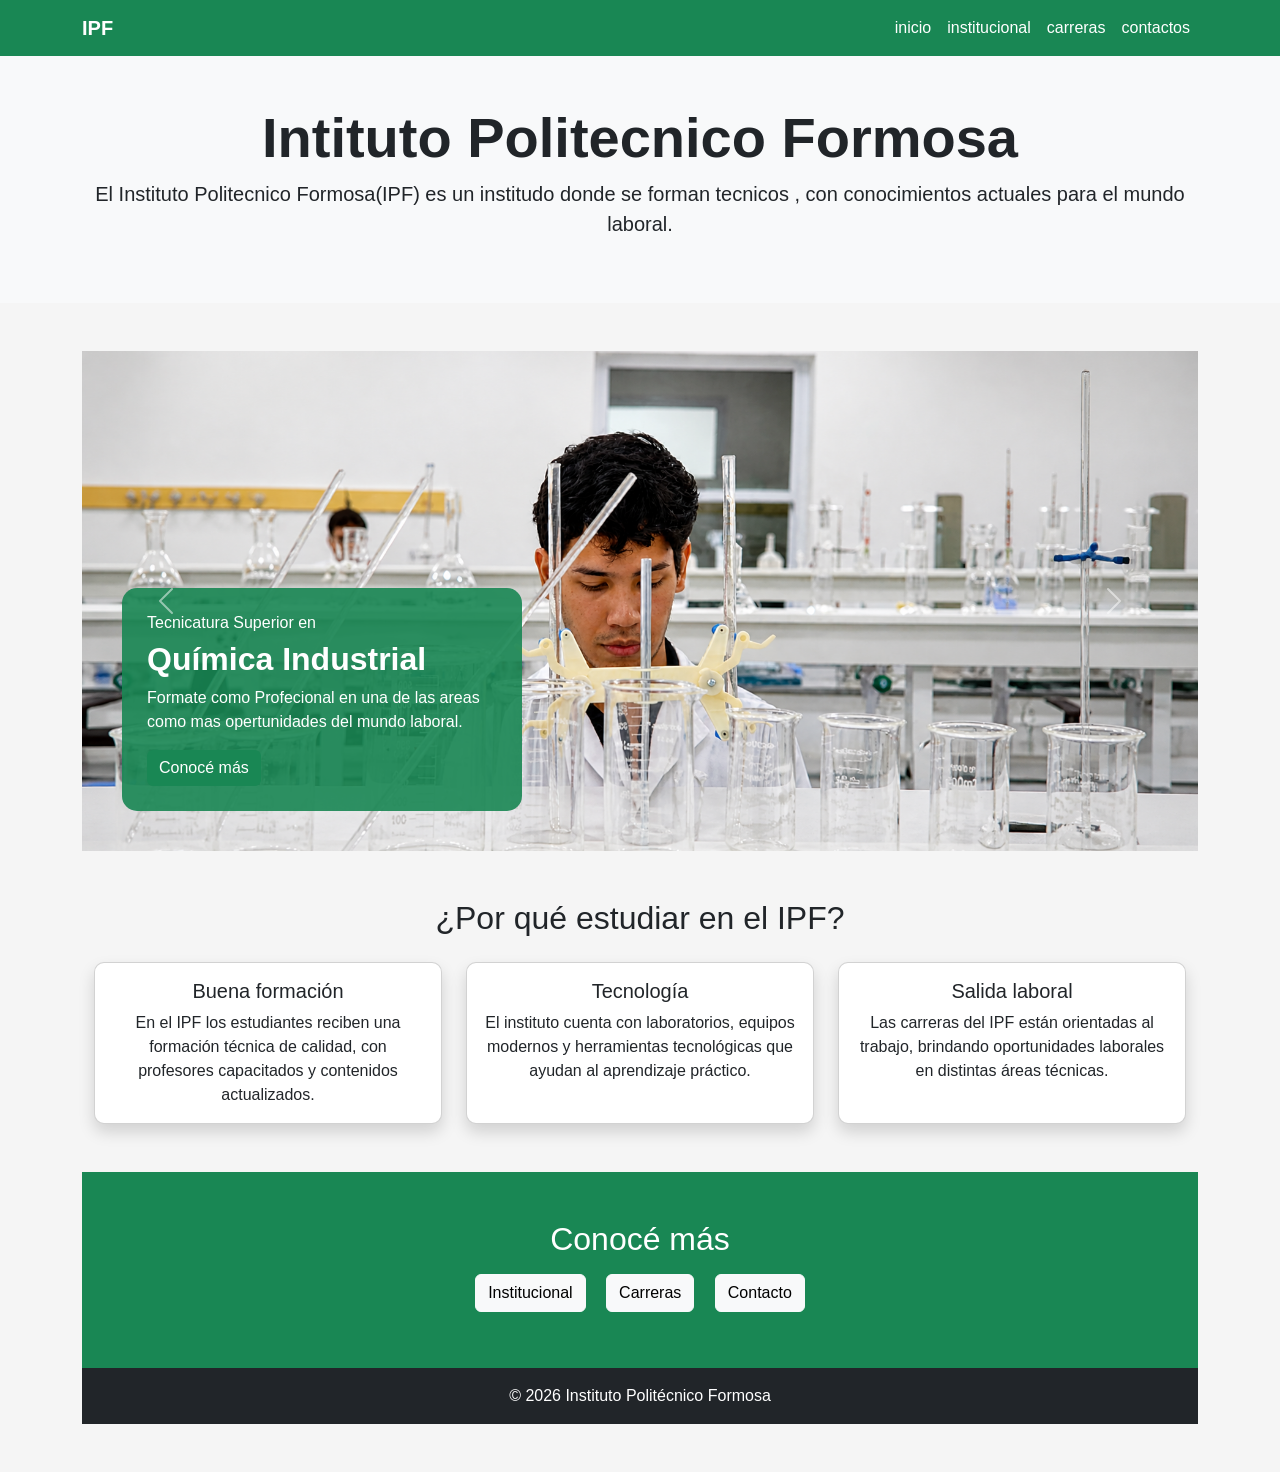
==== index.html @ b55a0e22 "se creo rama dev-index" ====
<!doctype html>
<html lang="en">
  <head>
    <meta charset="UTF-8" />
    <meta name="viewport" content="width=device-width, initial-scale=1.0" />
    <title>Instituto Politécnico Formosa</title>
    <link rel="shortcut icon" type="image/x-icon" href="asset/img/LogoIPF (2).png" />
    <link
      href="https://cdn.jsdelivr.net/npm/bootstrap@5.3.8/dist/css/bootstrap.min.css"
      rel="stylesheet"
      integrity="sha384-sRIl4kxILFvY47J16cr9ZwB07vP4J8+LH7qKQnuqkuIAvNWLzeN8tE5YBujZqJLB"
      crossorigin="anonymous"
    />
    <link rel="stylesheet" href="asset/css/style.css">
  </head>
  <body>
    <nav class="navbar navbar-expand-lg navbar-dark bg-success">
      <div class="container">
        <a class="navbar-brand fw-bold" href="#">IPF</a>
        <button
          class="navbar-toggler"
          data-bs-toggle="collapse"
          data-bs-target="#menu"
        >
          <span class="navbar-toggler-icon"></span>
        </button>

        <div class="collapse navbar-collapse" id="menu">
          <ul class="navbar-nav ms-auto">
            <li class="nav-item">
              <a class="nav-link active" href="index.html">inicio</a>
            </li>
            <li class="nav-item">
              <a class="nav-link active" href="institucional.html"
                >institucional</a>
            </li>
            <li class="nav-item">
              <a class="nav-link active" href="carreras.html">carreras</a>
            </li>
            <li class="nav-item">
              <a class="nav-link active" href="contactos.html">contactos</a>
            </li>
          </ul>
        </div>
      </div>
    </nav>

    <header class="bg-light text-center p-5">
      <div class="container">
        <h1 class="display-4 fw-bold">Intituto Politecnico Formosa</h1>
        <p class="lead">
          El Instituto Politecnico Formosa(IPF) es un institudo donde se forman tecnicos , con conocimientos actuales para el mundo laboral. 
        </p>
      </div>
    </header>

    <div class="container my-5">
      <div id="carouselIPF" class="carousel slide" data-bs-ride="carousel">

  <div class="carousel-inner">

    <!-- ITEM 1 -->
    <div class="carousel-item active">
      <img src="asset/img/quimica industrial.png" class="d-block w-100" alt="">

      <!-- TEXTO ENCIMA -->
      <div class="overlay">
        <h5>Tecnicatura Superior en</h5>
        <h1>Química Industrial</h1>
        <p>Formate como Profecional en una de las areas como mas opertunidades del mundo laboral.</p>
        <a href="#" class="btn btn-success">Conocé más</a>
      </div>
    </div>

    <!-- ITEM 2 -->
    <div class="carousel-item">
      <img src="asset/img/Mecatronica.png" class="d-block w-100" alt="">

      <div class="overlay">
        <h5>Tecnicatura Superior en </h5>
        <h1>Mecatronica</h1>
        <p>Formate como Profecional en una de las areas como mas opertunidades del mundo laboral</p>
      </div>
    </div>

    <!-- ITEM 3 -->
    <div class="carousel-item">
      <img src="asset/img/Desarrollo de Sofwtware.png" class="d-block w-100" alt="">

      <div class="overlay">
        <h5>Tecnicatura Superior en</h5>
        <h1>Desarrollo de Sofwtware Multiplataforma</h1>
        <p>Formate como Profecional en una de las areas como mas opertunidades del mundo laboral</p>
      </div>
    </div>

  </div>

  <!-- BOTONES -->
  <button class="carousel-control-prev" type="button" data-bs-target="#carouselIPF" data-bs-slide="prev">
    <span class="carousel-control-prev-icon"></span>
  </button>

  <button class="carousel-control-next" type="button" data-bs-target="#carouselIPF" data-bs-slide="next">
    <span class="carousel-control-next-icon"></span>
  </button>
</div>
<!-- Información destacada -->
<section class="container my-5">
  <h2 class="text-center mb-4">¿Por qué estudiar en el IPF?</h2>

  <div class="row g-4">

    <div class="col-md-4">
      <div class="card h-100 text-center shadow">
        <div class="card-body">
          <h5 class="card-title">Buena formación</h5>
          <p class="card-text">En el IPF los estudiantes reciben una formación técnica de calidad, con profesores capacitados y contenidos actualizados.</p>
        </div>
      </div>
    </div>

    <div class="col-md-4">
      <div class="card h-100 text-center shadow">
        <div class="card-body">
          <h5 class="card-title">Tecnología</h5>
          <p class="card-text">El instituto cuenta con laboratorios, equipos modernos y herramientas tecnológicas que ayudan al aprendizaje práctico.</p>
        </div>
      </div>
    </div>
 <div class="col-md-4">
      <div class="card h-100 text-center shadow">
        <div class="card-body">
          <h5 class="card-title">Salida laboral</h5>
          <p class="card-text">Las carreras del IPF están orientadas al trabajo, brindando oportunidades laborales en distintas áreas técnicas.</p>
        </div>
      </div>
    </div>

  </div>
</section>
<!-- Enlaces -->
<section class="bg-success text-white text-center p-5">
  <div class="container">
    <h2>Conocé más</h2>
    <a href="institucional.html" class="btn btn-light m-2">Institucional</a>
    <a href="carreras.html" class="btn btn-light m-2">Carreras</a>
    <a href="contacto.html" class="btn btn-light m-2">Contacto</a>
  </div>
</section>

</main>

<!-- Pie de página -->
<footer class="bg-dark text-white text-center p-3">
  <p class="mb-0">© 2026 Instituto Politécnico Formosa</p>
</footer>

    <script
      src="https://cdn.jsdelivr.net/npm/bootstrap@5.3.8/dist/js/bootstrap.bundle.min.js"
      integrity="sha384-FKyoEForCGlyvwx9Hj09JcYn3nv7wiPVlz7YYwJrWVcXK/BmnVDxM+D2scQbITxI"
      crossorigin="anonymous"
    ></script>
  </body>
</html>
---- asset/css/style.css ----
body {
    font-family: Arial, sans-serif;
    background-color: #f5f5f5;
}

/* Carrusel */
.carousel img {
    height: 400px;
    object-fit: cover;
}

/* Cards */
.card {
    border-radius: 10px;
    transition: 0.3s;
}

.card:hover {
    transform: scale(1.05);
}

/* Botones */
.btn-success {
    background-color: #198754;
    border: none;
}

.btn-success:hover {
    background-color: #146c43;
}

/* Tamaño del carrusel */
.carousel img {
    height: 500px;
    object-fit: cover;
}

/* Caja verde encima */
.overlay {
    position: absolute;
    bottom: 40px;
    left: 40px;
    background: rgba(25, 135, 84, 0.9); /* verde */
    color: white;
    padding: 25px;
    border-radius: 15px;
    max-width: 400px;
}

/* Texto */
.overlay h1 {
    font-size: 2rem;
    font-weight: bold;
}

.overlay h5 {
    font-size: 1rem;
}
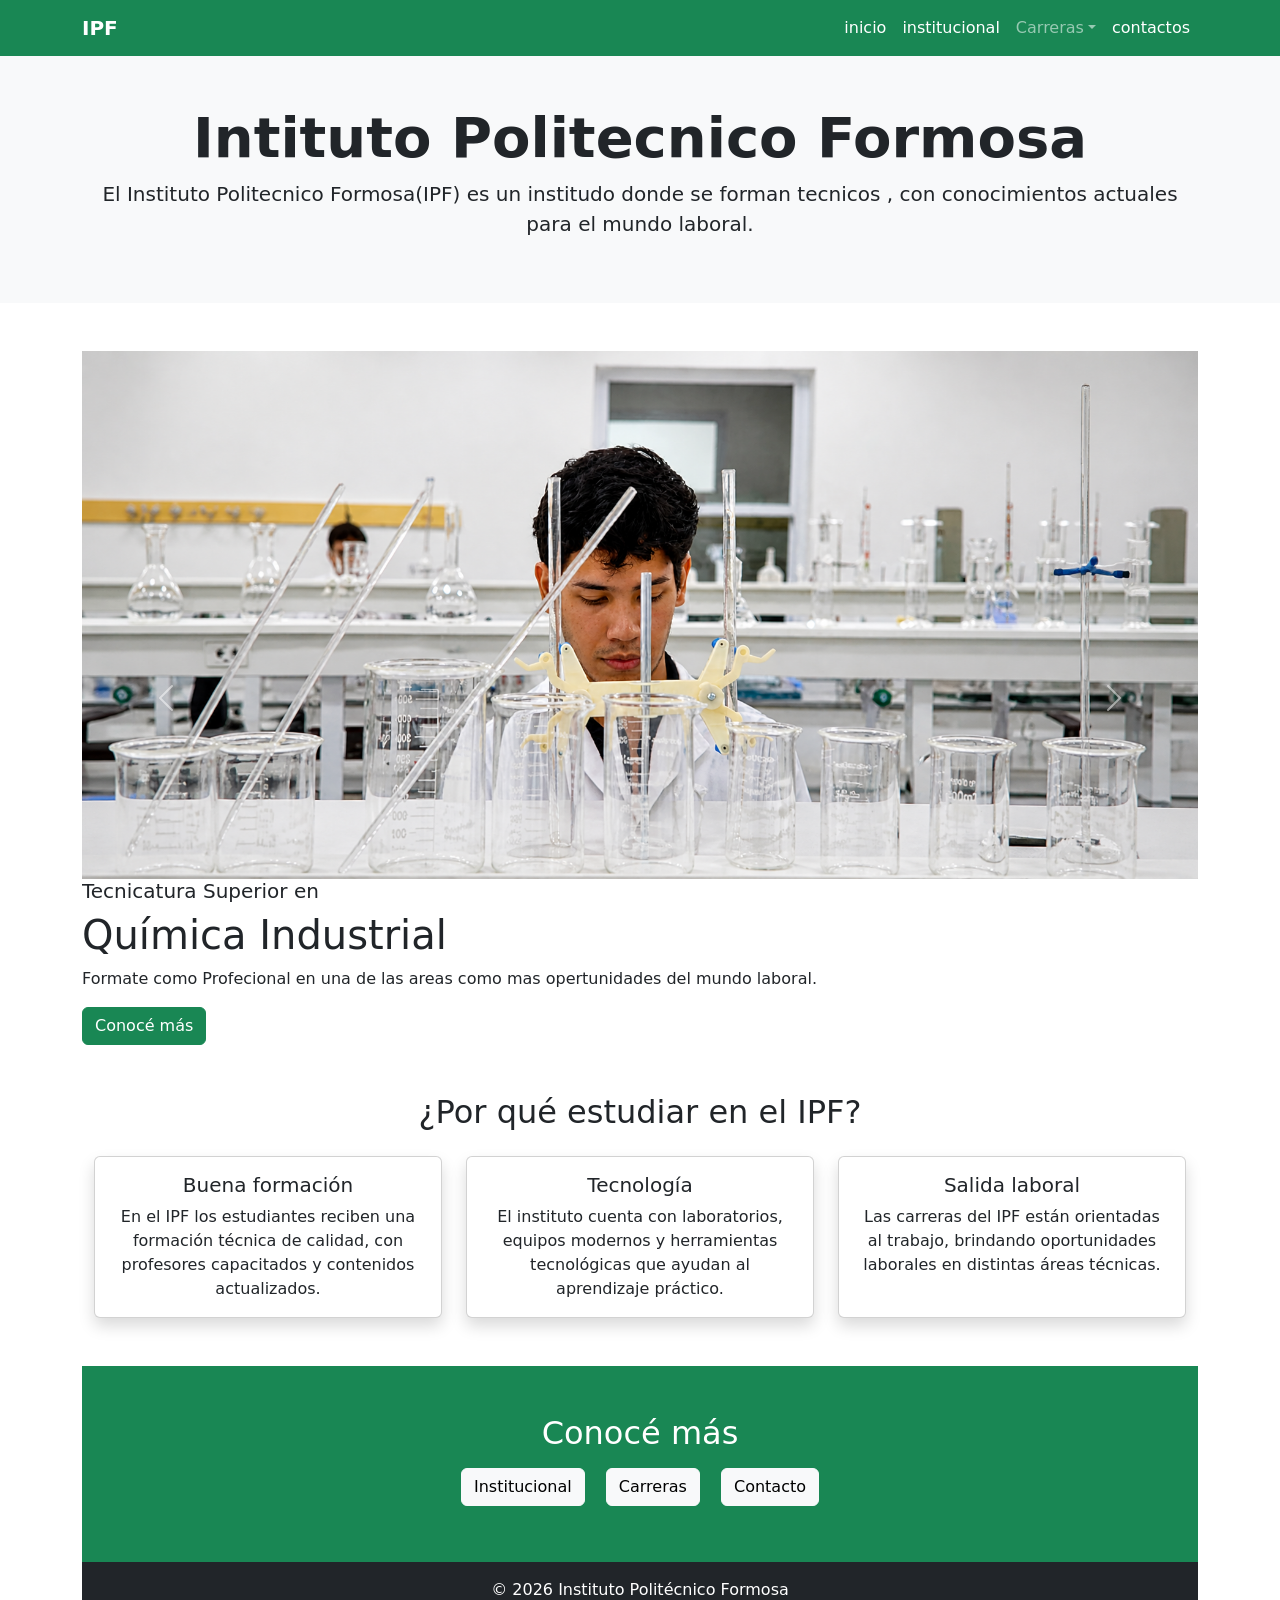
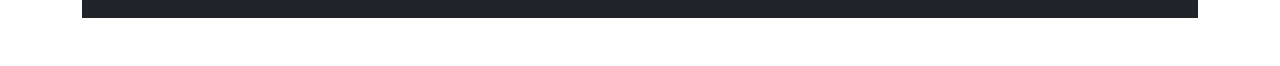
==== commit 1f3d0abe: "Update index.html" ====
--- a/index.html
+++ b/index.html
@@ -34,8 +34,30 @@
               <a class="nav-link active" href="institucional.html"
                 >institucional</a>
             </li>
-            <li class="nav-item">
-              <a class="nav-link active" href="carreras.html">carreras</a>
+            <li class="nav-item dropdown">
+              <a class="nav-link dropdown-toggle" href="#">Carreras</a>
+              <ul class="dropdown-menu">
+                <li>
+                  <a class="dropdown-item" href="quimica.html"
+                    >Quimica Industrial</a
+                  >
+                </li>
+                <li>
+                  <a class="dropdown-item" href="software.html"
+                    >Desarrollo de Software</a
+                  >
+                </li>
+                <li>
+                  <a class="dropdown-item" href="mecatronica.html"
+                    >Mecatronica</a
+                  >
+                </li>
+                <li>
+                  <a class="dropdown-item" href="telecomunicacion.html"
+                    >Telecomunicacion</a
+                  >
+                </li>
+              </ul>
             </li>
             <li class="nav-item">
               <a class="nav-link active" href="contactos.html">contactos</a>
--- a/asset/css/style.css
+++ b/asset/css/style.css
@@ -1,58 +1,14 @@
-body {
-    font-family: Arial, sans-serif;
-    background-color: #f5f5f5;
+.nav-item.dropdown:hover .dropdown-menu{
+    display: block;
+    margin-top: 0;
 }
 
-/* Carrusel */
-.carousel img {
-    height: 400px;
-    object-fit: cover;
+.dropdown-menu{
+    border-radius: 8px;
+    z-index: 9999;
 }
 
-/* Cards */
-.card {
-    border-radius: 10px;
-    transition: 0.3s;
+.dropdown-menu{
+    transition: all 0.3s ease;
 }
 
-.card:hover {
-    transform: scale(1.05);
-}
-
-/* Botones */
-.btn-success {
-    background-color: #198754;
-    border: none;
-}
-
-.btn-success:hover {
-    background-color: #146c43;
-}
-
-/* Tamaño del carrusel */
-.carousel img {
-    height: 500px;
-    object-fit: cover;
-}
-
-/* Caja verde encima */
-.overlay {
-    position: absolute;
-    bottom: 40px;
-    left: 40px;
-    background: rgba(25, 135, 84, 0.9); /* verde */
-    color: white;
-    padding: 25px;
-    border-radius: 15px;
-    max-width: 400px;
-}
-
-/* Texto */
-.overlay h1 {
-    font-size: 2rem;
-    font-weight: bold;
-}
-
-.overlay h5 {
-    font-size: 1rem;
-}
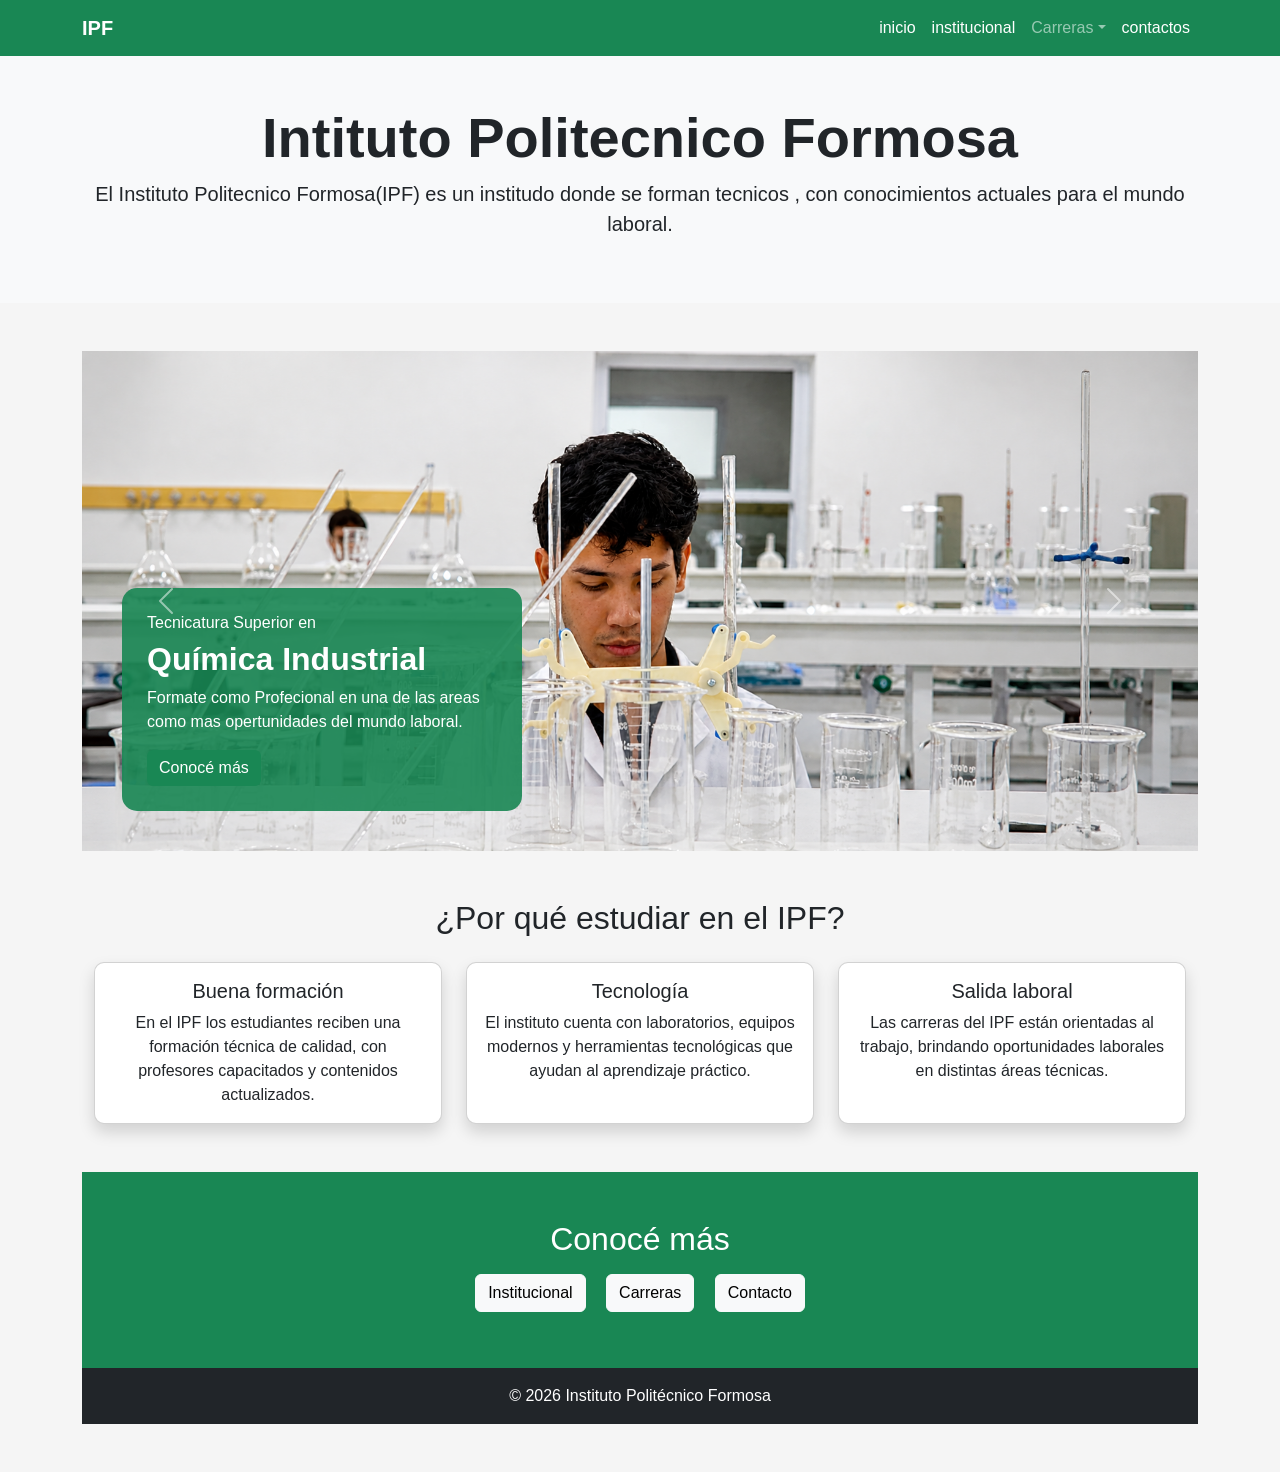
==== commit 4780199c: "se corigio los errores de la navegacion" ====
--- a/index.html
+++ b/index.html
@@ -13,8 +13,7 @@
     />
     <link rel="stylesheet" href="asset/css/style.css">
   </head>
-  <body>
-    <nav class="navbar navbar-expand-lg navbar-dark bg-success">
+  <body><nav class="navbar navbar-expand-lg navbar-dark bg-success">
       <div class="container">
         <a class="navbar-brand fw-bold" href="#">IPF</a>
         <button
@@ -32,7 +31,8 @@
             </li>
             <li class="nav-item">
               <a class="nav-link active" href="institucional.html"
-                >institucional</a>
+                >institucional</a
+              >
             </li>
             <li class="nav-item dropdown">
               <a class="nav-link dropdown-toggle" href="#">Carreras</a>
--- a/asset/css/style.css
+++ b/asset/css/style.css
@@ -1,3 +1,62 @@
+body {
+    font-family: Arial, sans-serif;
+    background-color: #f5f5f5;
+}
+
+/* Carrusel */
+.carousel img {
+    height: 400px;
+    object-fit: cover;
+}
+
+/* Cards */
+.card {
+    border-radius: 10px;
+    transition: 0.3s;
+}
+
+.card:hover {
+    transform: scale(1.05);
+}
+
+/* Botones */
+.btn-success {
+    background-color: #198754;
+    border: none;
+}
+
+.btn-success:hover {
+    background-color: #146c43;
+}
+
+/* Tamaño del carrusel */
+.carousel img {
+    height: 500px;
+    object-fit: cover;
+}
+
+/* Caja verde encima */
+.overlay {
+    position: absolute;
+    bottom: 40px;
+    left: 40px;
+    background: rgba(25, 135, 84, 0.9); /* verde */
+    color: white;
+    padding: 25px;
+    border-radius: 15px;
+    max-width: 400px;
+}
+
+/* Texto */
+.overlay h1 {
+    font-size: 2rem;
+    font-weight: bold;
+}
+
+.overlay h5 {
+    font-size: 1rem;
+}
+
 .nav-item.dropdown:hover .dropdown-menu{
     display: block;
     margin-top: 0;
@@ -10,5 +69,4 @@
 
 .dropdown-menu{
     transition: all 0.3s ease;
-}
-
+}
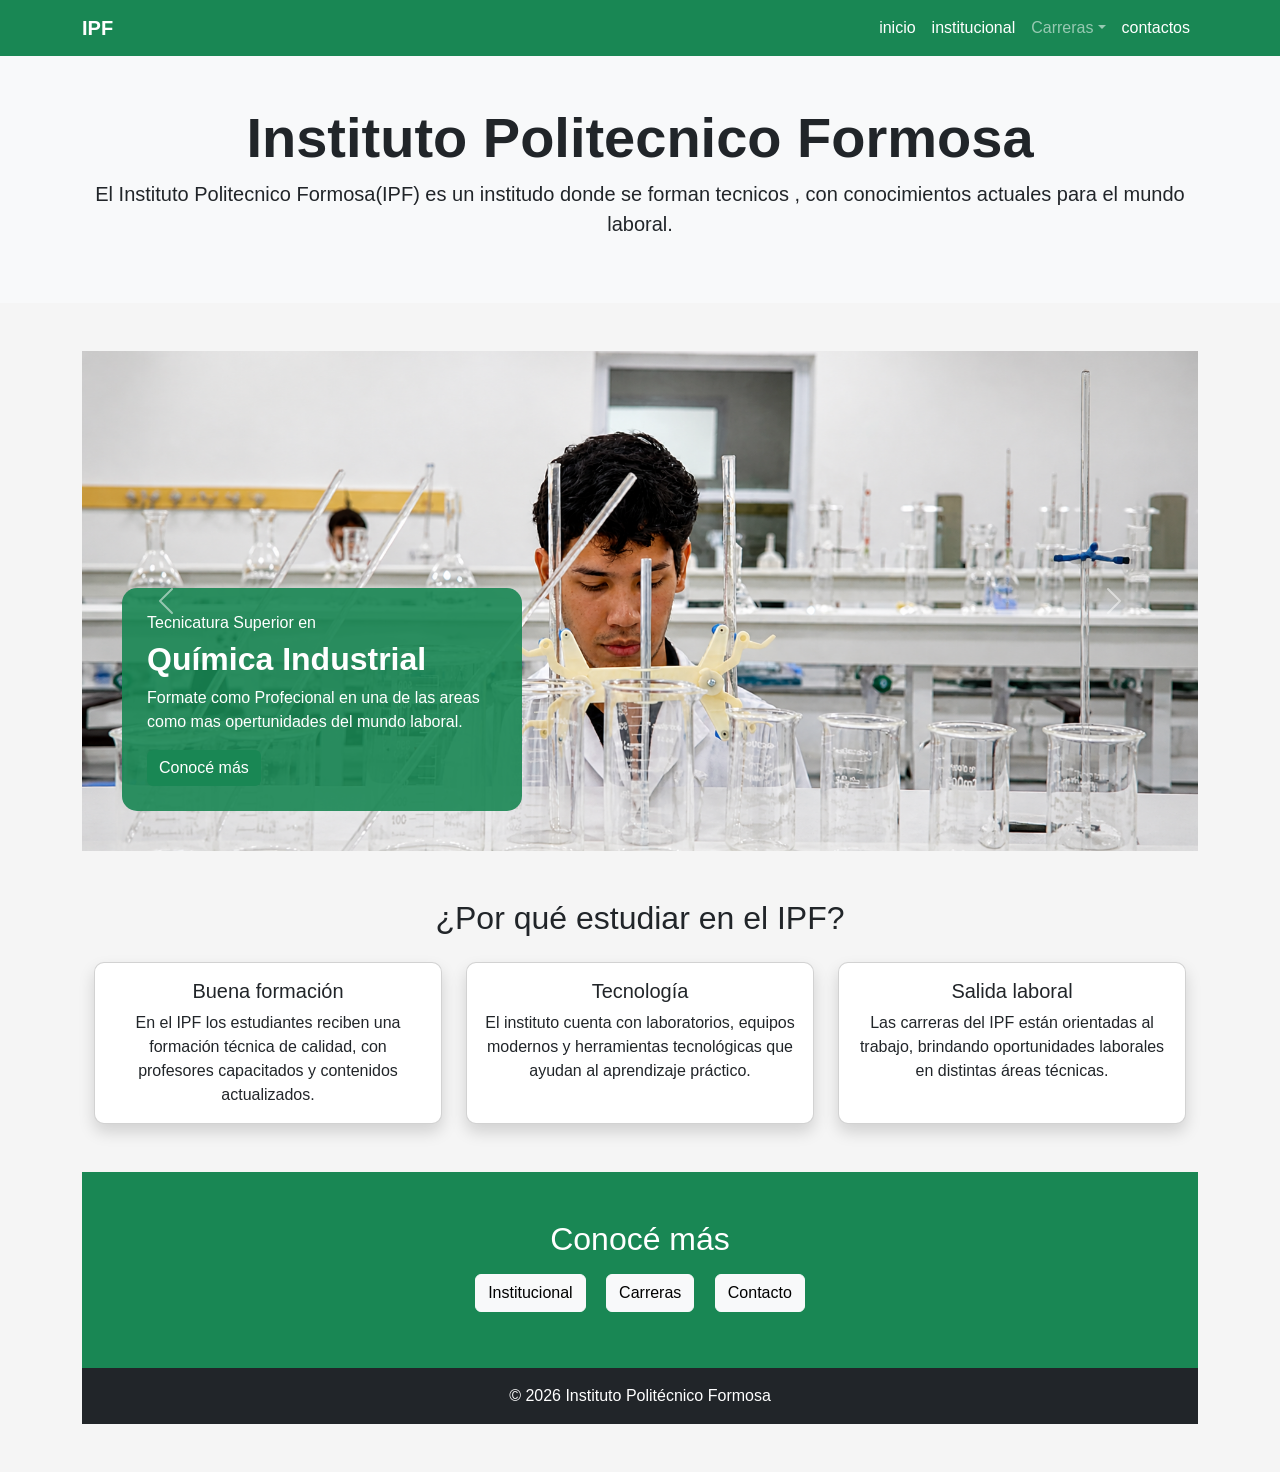
==== commit c80344fe: "se corrigió los errores de la navegacion" ====
--- a/index.html
+++ b/index.html
@@ -69,7 +69,7 @@
 
     <header class="bg-light text-center p-5">
       <div class="container">
-        <h1 class="display-4 fw-bold">Intituto Politecnico Formosa</h1>
+        <h1 class="display-4 fw-bold">Instituto Politecnico Formosa</h1>
         <p class="lead">
           El Instituto Politecnico Formosa(IPF) es un institudo donde se forman tecnicos , con conocimientos actuales para el mundo laboral. 
         </p>
